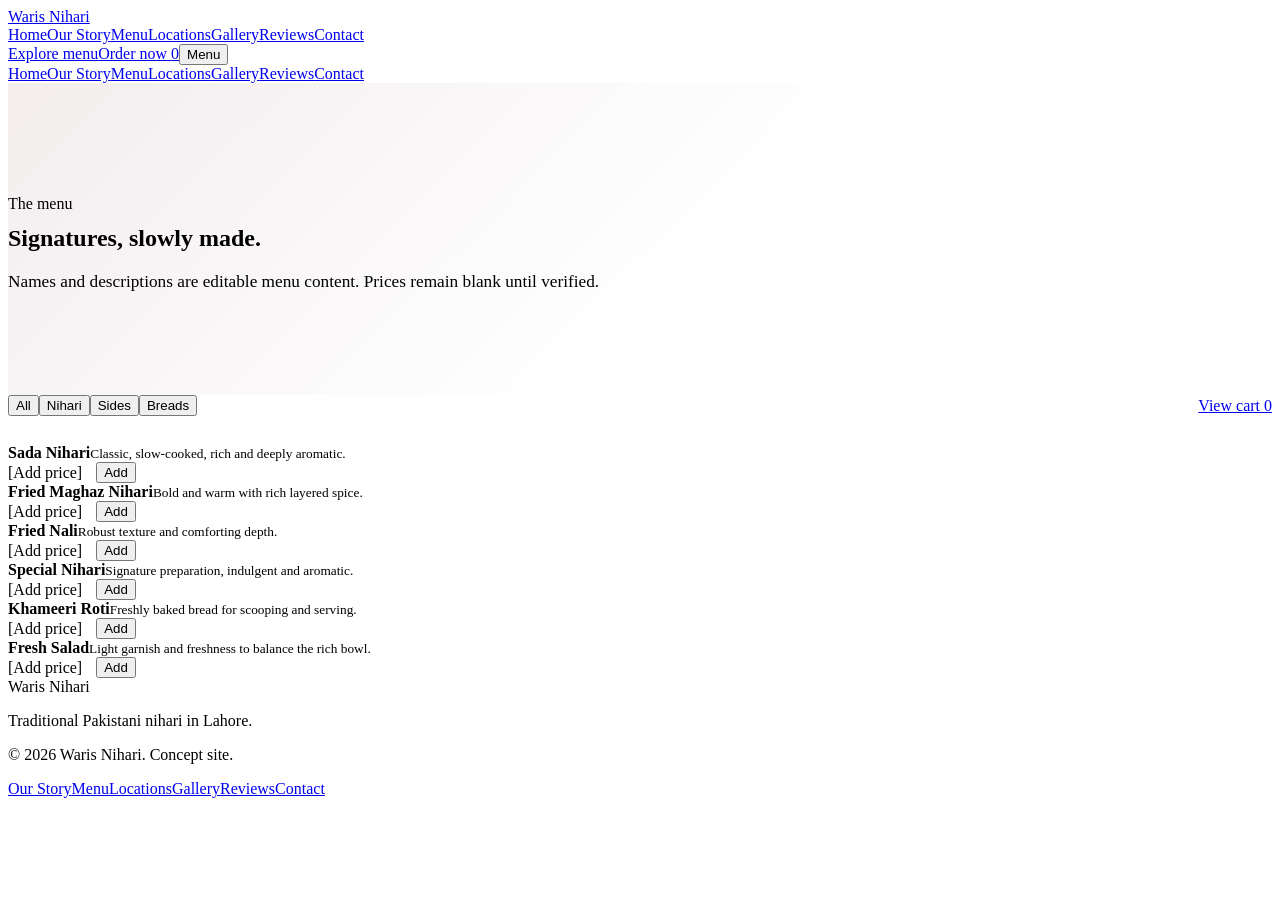
==== menu.html @ 65752acd "Expand the site into a responsive multi-page restaurant website with shared navigation, menu filteri" ====
<!DOCTYPE html><html lang="en"><head><meta charset="UTF-8"><meta name="viewport" content="width=device-width, initial-scale=1"><title>Menu | Waris Nihari</title><meta name="description" content="Explore the Waris Nihari menu in Lahore."><link rel="preconnect" href="https://fonts.googleapis.com"><link rel="preconnect" href="https://fonts.gstatic.com" crossorigin><link href="https://fonts.googleapis.com/css2?family=Fraunces:wght@400;500;600;700&family=Inter:wght@400;500;600;700;800&display=swap" rel="stylesheet"><link rel="stylesheet" href="styles.css"></head><body data-page="menu"><div id="site-header"></div><main><section class="page-hero"><div class="container"><span class="eyebrow">The menu</span><h1>Signatures, slowly made.</h1><p>Names and descriptions are editable menu content. Prices remain blank until verified.</p></div></section><section><div class="container"><div class="menu-toolbar"><div class="menu-tabs"><button class="tab active" data-filter="all">All</button><button class="tab" data-filter="nihari">Nihari</button><button class="tab" data-filter="sides">Sides</button><button class="tab" data-filter="breads">Breads</button></div><a class="btn btn-primary" href="order.html">View cart <span data-cart-count>0</span></a></div><div class="menu-list menu-catalog"><article class="menu-item" data-category="nihari"><div><strong>Sada Nihari</strong><small>Classic, slow-cooked, rich and deeply aromatic.</small></div><div><span class="list-price">[Add price]</span><button class="btn btn-primary btn-mini add-to-cart" data-name="Sada Nihari">Add</button></div></article><article class="menu-item" data-category="nihari"><div><strong>Fried Maghaz Nihari</strong><small>Bold and warm with rich layered spice.</small></div><div><span class="list-price">[Add price]</span><button class="btn btn-primary btn-mini add-to-cart" data-name="Fried Maghaz Nihari">Add</button></div></article><article class="menu-item" data-category="nihari"><div><strong>Fried Nali</strong><small>Robust texture and comforting depth.</small></div><div><span class="list-price">[Add price]</span><button class="btn btn-primary btn-mini add-to-cart" data-name="Fried Nali">Add</button></div></article><article class="menu-item" data-category="nihari"><div><strong>Special Nihari</strong><small>Signature preparation, indulgent and aromatic.</small></div><div><span class="list-price">[Add price]</span><button class="btn btn-primary btn-mini add-to-cart" data-name="Special Nihari">Add</button></div></article><article class="menu-item" data-category="breads"><div><strong>Khameeri Roti</strong><small>Freshly baked bread for scooping and serving.</small></div><div><span class="list-price">[Add price]</span><button class="btn btn-primary btn-mini add-to-cart" data-name="Khameeri Roti">Add</button></div></article><article class="menu-item" data-category="sides"><div><strong>Fresh Salad</strong><small>Light garnish and freshness to balance the rich bowl.</small></div><div><span class="list-price">[Add price]</span><button class="btn btn-primary btn-mini add-to-cart" data-name="Fresh Salad">Add</button></div></article></div></div></section></main><div id="site-footer"></div><script src="script.js"></script></body></html>
---- styles.css ----
/* Multi-page additions */
.page-hero { padding: 112px 0 86px; background: linear-gradient(135deg, rgba(107,30,35,.08), transparent 55%); border-bottom: 1px solid var(--line); }
.page-hero h1 { max-width: 760px; margin-top: 12px; }
.page-hero p { max-width: 650px; font-size: 1.08rem; }
.dark-section { background: var(--charcoal); color: #fff; }
.dark-section p, .dark-section h2, .dark-section h3 { color: #fff; }
.narrow { max-width: 820px; }
.cta-panel { padding: 56px; border-radius: 28px; background: var(--umber, #4a3222); color: #fff; }
.cta-panel h2, .cta-panel p { color: #fff; }
.cta-panel .btn { margin-top: 22px; }
.text-link { color: var(--burgundy); font-weight: 700; }
.menu-toolbar { display: flex; align-items: center; justify-content: space-between; gap: 18px; flex-wrap: wrap; margin-bottom: 28px; }
.menu-catalog { grid-template-columns: 1fr; }
.menu-catalog .menu-item > div:last-child { display: flex; align-items: center; gap: 14px; }
.menu-item[hidden] { display: none; }
.map-label { position: absolute; bottom: 18px; left: 18px; color: #fff; background: rgba(28,23,18,.6); padding: 8px 12px; border-radius: 999px; font-size: .75rem; }
.gallery-large { grid-template-columns: repeat(3, 1fr); }
.gallery-large .gallery-item { min-height: 360px; }
.empty-state { max-width: 650px; text-align: center; padding: 72px 24px; border: 1px solid var(--line); border-radius: 28px; }
.empty-state .icon { margin: 0 auto 18px; width: 56px; height: 56px; display: grid; place-items: center; border-radius: 16px; background: rgba(180,145,91,.16); color: var(--gold); font-size: 1.5rem; }
.order-layout { display: grid; grid-template-columns: 1.1fr .9fr; gap: 24px; align-items: start; }
.cart-items { display: grid; gap: 14px; margin-top: 20px; }
.cart-row { display: grid; grid-template-columns: 1fr auto auto; gap: 14px; align-items: center; padding: 14px 0; border-bottom: 1px solid var(--line); }
.text-button { border: 0; background: none; color: var(--burgundy); cursor: pointer; font-size: .8rem; }
@media (max-width: 980px) { .order-layout, .gallery-large { grid-template-columns: 1fr 1fr; } }
@media (max-width: 640px) { .page-hero { padding: 76px 0 58px; } .cta-panel { padding: 32px 24px; } .order-layout, .gallery-large { grid-template-columns: 1fr; } .menu-catalog .menu-item > div:last-child { align-items: flex-end; flex-direction: column; } }
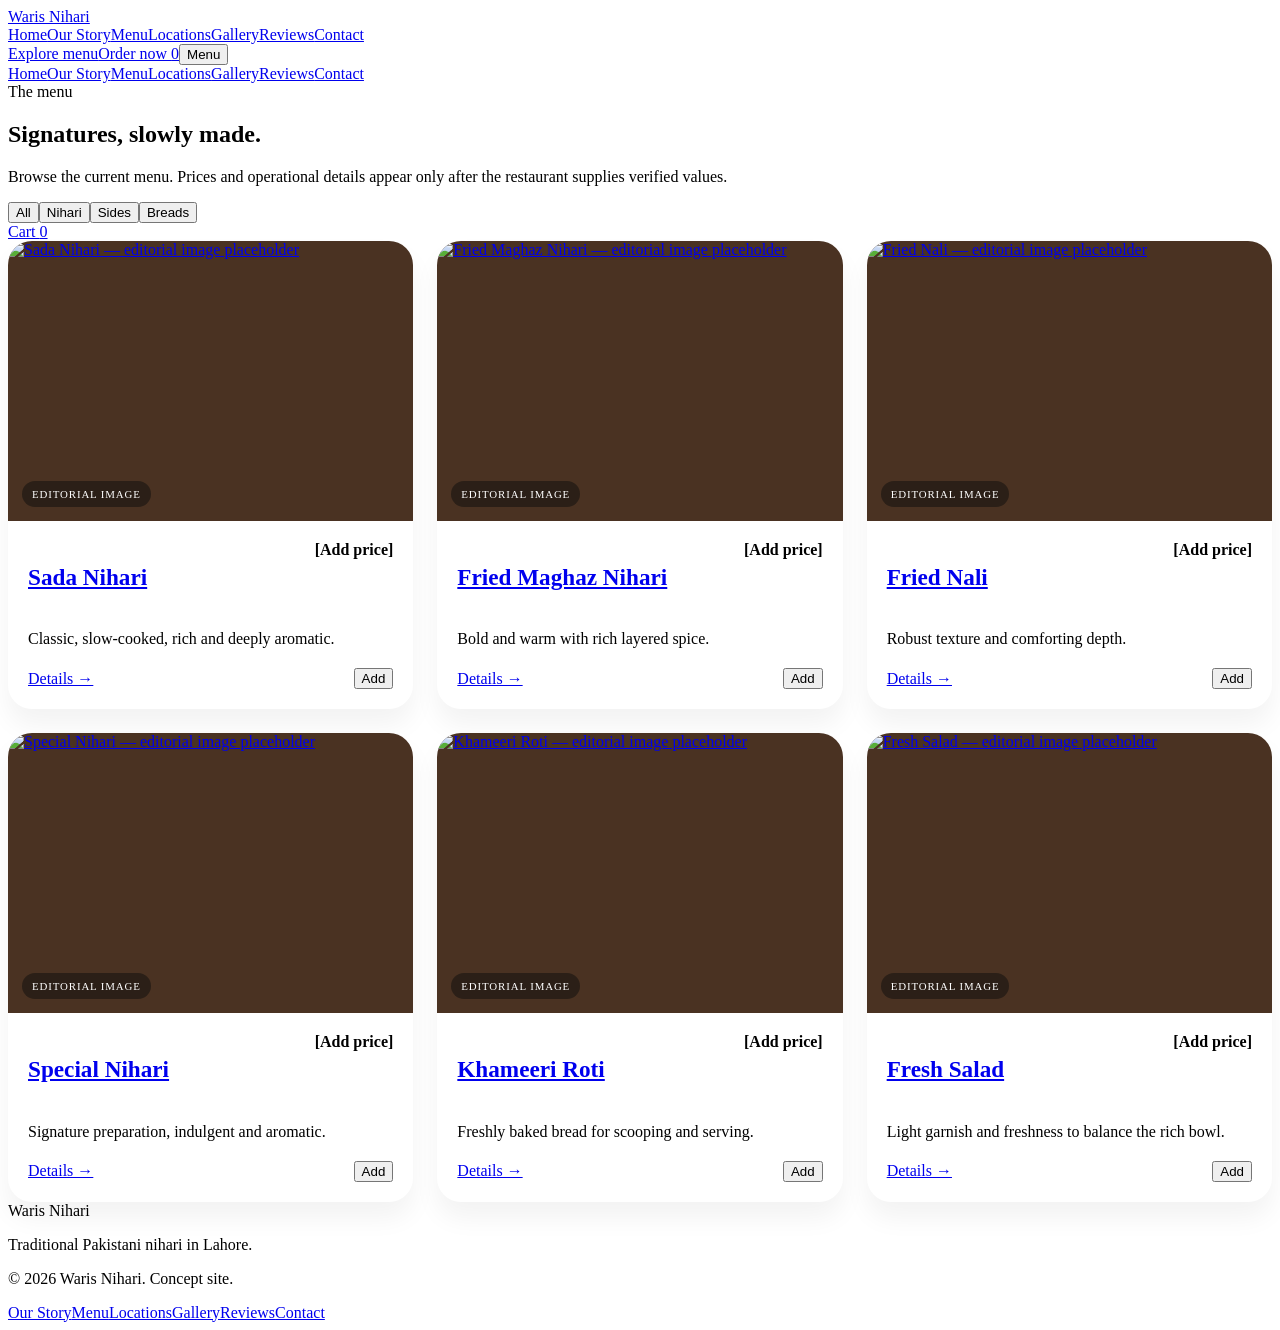
==== commit 3240539f: "Add CMS-ready menu data, real editorial image assets, product detail pages, persistent cart behavior" ====
--- a/menu.html
+++ b/menu.html
@@ -1 +1 @@
-<!DOCTYPE html><html lang="en"><head><meta charset="UTF-8"><meta name="viewport" content="width=device-width, initial-scale=1"><title>Menu | Waris Nihari</title><meta name="description" content="Explore the Waris Nihari menu in Lahore."><link rel="preconnect" href="https://fonts.googleapis.com"><link rel="preconnect" href="https://fonts.gstatic.com" crossorigin><link href="https://fonts.googleapis.com/css2?family=Fraunces:wght@400;500;600;700&family=Inter:wght@400;500;600;700;800&display=swap" rel="stylesheet"><link rel="stylesheet" href="styles.css"></head><body data-page="menu"><div id="site-header"></div><main><section class="page-hero"><div class="container"><span class="eyebrow">The menu</span><h1>Signatures, slowly made.</h1><p>Names and descriptions are editable menu content. Prices remain blank until verified.</p></div></section><section><div class="container"><div class="menu-toolbar"><div class="menu-tabs"><button class="tab active" data-filter="all">All</button><button class="tab" data-filter="nihari">Nihari</button><button class="tab" data-filter="sides">Sides</button><button class="tab" data-filter="breads">Breads</button></div><a class="btn btn-primary" href="order.html">View cart <span data-cart-count>0</span></a></div><div class="menu-list menu-catalog"><article class="menu-item" data-category="nihari"><div><strong>Sada Nihari</strong><small>Classic, slow-cooked, rich and deeply aromatic.</small></div><div><span class="list-price">[Add price]</span><button class="btn btn-primary btn-mini add-to-cart" data-name="Sada Nihari">Add</button></div></article><article class="menu-item" data-category="nihari"><div><strong>Fried Maghaz Nihari</strong><small>Bold and warm with rich layered spice.</small></div><div><span class="list-price">[Add price]</span><button class="btn btn-primary btn-mini add-to-cart" data-name="Fried Maghaz Nihari">Add</button></div></article><article class="menu-item" data-category="nihari"><div><strong>Fried Nali</strong><small>Robust texture and comforting depth.</small></div><div><span class="list-price">[Add price]</span><button class="btn btn-primary btn-mini add-to-cart" data-name="Fried Nali">Add</button></div></article><article class="menu-item" data-category="nihari"><div><strong>Special Nihari</strong><small>Signature preparation, indulgent and aromatic.</small></div><div><span class="list-price">[Add price]</span><button class="btn btn-primary btn-mini add-to-cart" data-name="Special Nihari">Add</button></div></article><article class="menu-item" data-category="breads"><div><strong>Khameeri Roti</strong><small>Freshly baked bread for scooping and serving.</small></div><div><span class="list-price">[Add price]</span><button class="btn btn-primary btn-mini add-to-cart" data-name="Khameeri Roti">Add</button></div></article><article class="menu-item" data-category="sides"><div><strong>Fresh Salad</strong><small>Light garnish and freshness to balance the rich bowl.</small></div><div><span class="list-price">[Add price]</span><button class="btn btn-primary btn-mini add-to-cart" data-name="Fresh Salad">Add</button></div></article></div></div></section></main><div id="site-footer"></div><script src="script.js"></script></body></html>
+<!DOCTYPE html><html lang="en"><head><meta charset="UTF-8"><meta name="viewport" content="width=device-width, initial-scale=1"><title>Menu | Waris Nihari</title><meta name="description" content="Explore the Waris Nihari menu in Lahore."><link rel="stylesheet" href="styles.css"><link rel="preconnect" href="https://fonts.googleapis.com"><link rel="preconnect" href="https://fonts.gstatic.com" crossorigin><link href="https://fonts.googleapis.com/css2?family=Fraunces:wght@400;500;600;700&family=Inter:wght@400;500;600;700;800&display=swap" rel="stylesheet"></head><body data-page="menu"><div id="site-header"></div><main><section class="page-hero"><div class="container"><span class="eyebrow">The menu</span><h1>Signatures, slowly made.</h1><p>Browse the current menu. Prices and operational details appear only after the restaurant supplies verified values.</p></div></section><section><div class="container"><div class="menu-toolbar"><div class="menu-tabs"><button class="tab active" data-filter="all">All</button><button class="tab" data-filter="nihari">Nihari</button><button class="tab" data-filter="sides">Sides</button><button class="tab" data-filter="breads">Breads</button></div><a class="btn btn-primary" href="checkout.html">Cart <span data-cart-count>0</span></a></div><div id="menu-catalog" class="product-grid" aria-live="polite"><p class="muted">Loading menu…</p></div></div></section></main><div id="site-footer"></div><script src="script.js"></script></body></html>
--- a/styles.css
+++ b/styles.css
@@ -1,27 +1,33 @@
 
-/* Multi-page additions */
-.page-hero { padding: 112px 0 86px; background: linear-gradient(135deg, rgba(107,30,35,.08), transparent 55%); border-bottom: 1px solid var(--line); }
-.page-hero h1 { max-width: 760px; margin-top: 12px; }
-.page-hero p { max-width: 650px; font-size: 1.08rem; }
-.dark-section { background: var(--charcoal); color: #fff; }
-.dark-section p, .dark-section h2, .dark-section h3 { color: #fff; }
-.narrow { max-width: 820px; }
-.cta-panel { padding: 56px; border-radius: 28px; background: var(--umber, #4a3222); color: #fff; }
-.cta-panel h2, .cta-panel p { color: #fff; }
-.cta-panel .btn { margin-top: 22px; }
-.text-link { color: var(--burgundy); font-weight: 700; }
-.menu-toolbar { display: flex; align-items: center; justify-content: space-between; gap: 18px; flex-wrap: wrap; margin-bottom: 28px; }
-.menu-catalog { grid-template-columns: 1fr; }
-.menu-catalog .menu-item > div:last-child { display: flex; align-items: center; gap: 14px; }
-.menu-item[hidden] { display: none; }
-.map-label { position: absolute; bottom: 18px; left: 18px; color: #fff; background: rgba(28,23,18,.6); padding: 8px 12px; border-radius: 999px; font-size: .75rem; }
-.gallery-large { grid-template-columns: repeat(3, 1fr); }
-.gallery-large .gallery-item { min-height: 360px; }
-.empty-state { max-width: 650px; text-align: center; padding: 72px 24px; border: 1px solid var(--line); border-radius: 28px; }
-.empty-state .icon { margin: 0 auto 18px; width: 56px; height: 56px; display: grid; place-items: center; border-radius: 16px; background: rgba(180,145,91,.16); color: var(--gold); font-size: 1.5rem; }
-.order-layout { display: grid; grid-template-columns: 1.1fr .9fr; gap: 24px; align-items: start; }
-.cart-items { display: grid; gap: 14px; margin-top: 20px; }
-.cart-row { display: grid; grid-template-columns: 1fr auto auto; gap: 14px; align-items: center; padding: 14px 0; border-bottom: 1px solid var(--line); }
-.text-button { border: 0; background: none; color: var(--burgundy); cursor: pointer; font-size: .8rem; }
-@media (max-width: 980px) { .order-layout, .gallery-large { grid-template-columns: 1fr 1fr; } }
-@media (max-width: 640px) { .page-hero { padding: 76px 0 58px; } .cta-panel { padding: 32px 24px; } .order-layout, .gallery-large { grid-template-columns: 1fr; } .menu-catalog .menu-item > div:last-child { align-items: flex-end; flex-direction: column; } }
+/* Product, checkout, and mobile-app experience */
+.product-grid { display:grid; grid-template-columns:repeat(3,minmax(0,1fr)); gap:24px; }
+.product-card { overflow:hidden; border:1px solid var(--line); border-radius:24px; background:rgba(255,255,255,.14); box-shadow:0 16px 26px rgba(17,11,9,.05); }
+.product-image { display:block; height:280px; position:relative; overflow:hidden; background:#4a3222; }
+.product-image img, .detail-image img { width:100%; height:100%; object-fit:cover; transition:transform .45s ease; }
+.product-image:hover img { transform:scale(1.04); }
+.image-note { position:absolute; left:14px; bottom:14px; padding:7px 10px; color:#fff; background:rgba(28,23,18,.68); border-radius:999px; font-size:.68rem; letter-spacing:.08em; text-transform:uppercase; }
+.product-body { padding:20px; }
+.product-card-head { display:flex; align-items:flex-start; justify-content:space-between; gap:12px; }
+.product-card h3 { font-size:1.45rem; }
+.product-actions { display:flex; justify-content:space-between; align-items:center; gap:12px; margin-top:20px; }
+.product-detail { display:grid; grid-template-columns:1.1fr .9fr; gap:42px; align-items:center; }
+.detail-image { min-height:560px; position:relative; overflow:hidden; border-radius:28px; background:#4a3222; }
+.detail-copy { display:grid; gap:18px; }
+.detail-copy h2 { margin:0; }
+.detail-facts { display:grid; gap:12px; border-top:1px solid var(--line); border-bottom:1px solid var(--line); padding:18px 0; }
+.detail-facts div { display:flex; justify-content:space-between; gap:20px; }
+.detail-facts span { color:var(--muted); }
+.detail-facts strong { text-align:right; }
+.checkout-layout { display:grid; grid-template-columns:1.1fr .9fr; gap:24px; align-items:start; }
+.checkout-form { display:grid; gap:18px; }
+.step-heading { display:flex; align-items:center; gap:12px; border-bottom:1px solid var(--line); padding-bottom:12px; }
+.step-heading span { display:grid; place-items:center; width:32px; height:32px; border-radius:50%; background:var(--burgundy); color:#fff; font-size:.75rem; font-weight:700; }
+.step-heading h2 { margin:0; font-size:1.6rem; }
+.coming-soon-box { padding:16px; border:1px dashed var(--gold); border-radius:16px; background:rgba(180,145,91,.1); }
+.coming-soon-box p { margin-top:5px; font-size:.9rem; }
+.form-message { padding:12px; border-radius:12px; background:rgba(107,30,35,.1); color:var(--burgundy); }
+.order-summary { position:sticky; top:108px; }
+.summary-total { display:flex; justify-content:space-between; gap:20px; border-top:1px solid var(--line); padding-top:18px; margin-top:18px; }
+.cart-row small { display:block; color:var(--muted); font-size:.78rem; }
+@media (max-width:980px) { .product-grid { grid-template-columns:repeat(2,minmax(0,1fr)); } .product-detail,.checkout-layout { grid-template-columns:1fr; } .order-summary { position:static; } }
+@media (max-width:640px) { .product-grid { grid-template-columns:1fr; } .product-image { height:240px; } .detail-image { min-height:360px; } }
